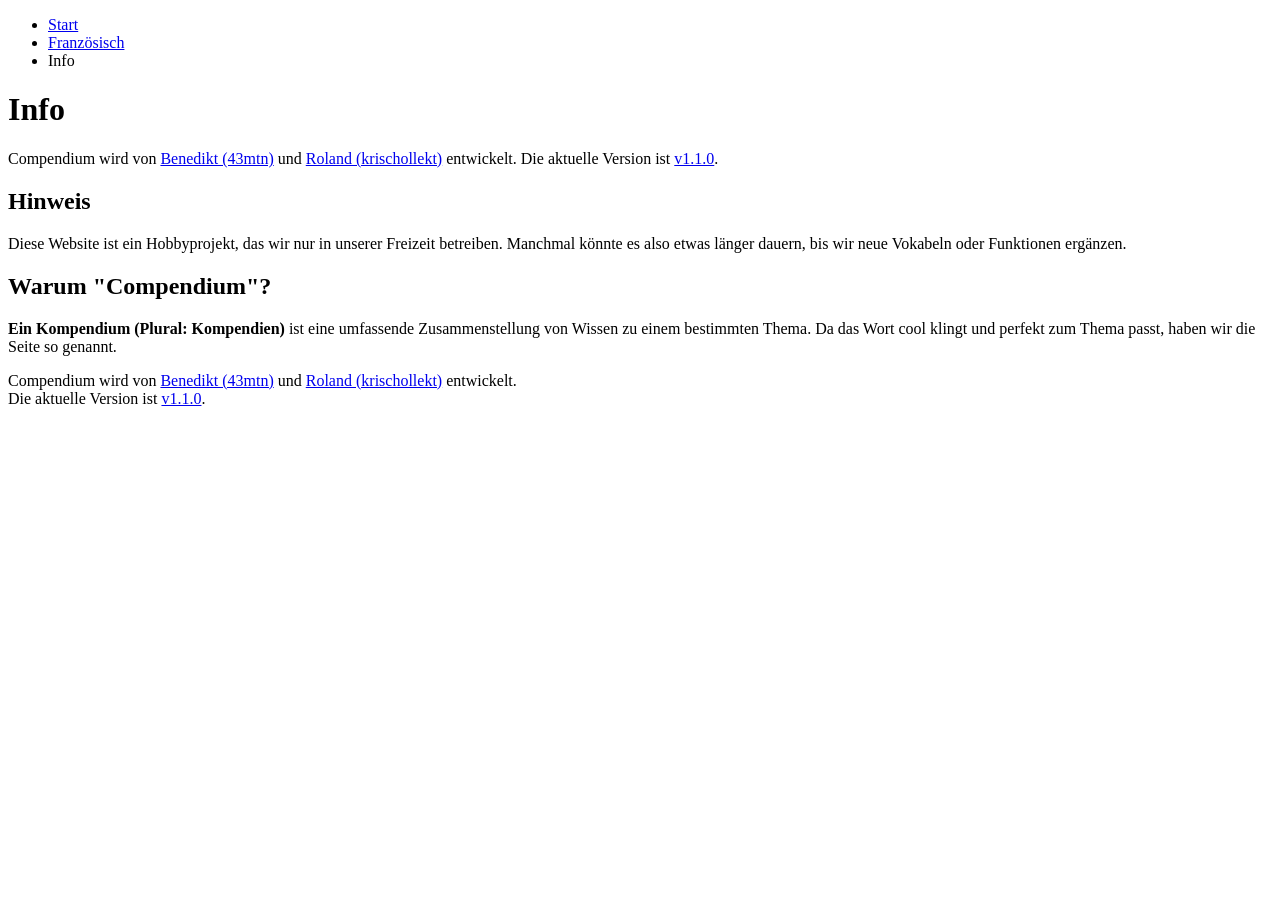
==== info.html @ 9cd4823e "Change title from 'Compendium' to 'Anti-Compendium'" ====
<!DOCTYPE html>
<html lang="en">
<head>
  <meta charset="UTF-8">
  <meta name="viewport" content="width=device-width, initial-scale=1.0">
  <title>Anti-Compendium</title>
  <link rel="stylesheet" href="style.css">
  <link rel="icon" href="./img/icon.png">
  <link rel="preconnect" href="https://fonts.googleapis.com">
  <link rel="preconnect" href="https://fonts.gstatic.com" crossorigin>
  <link href="https://fonts.googleapis.com/css2?family=Inter:ital,opsz,wght@0,14..32,100..900;1,14..32,100..900&display=swap" rel="stylesheet"> 
</head>
<body>
  <nav>
    <ul>
      <li><a href="./">Start</a></li>
      <li><a href="./french">Französisch</a></li>
      <li><a class="nav-active">Info</a></li>
    </ul>
  </nav>

  <div class="content-column">
    <div class="main">
      <h1>Info</h1>
      <p>Compendium wird von <a href="https://github.com/43mtn" target="_blank">Benedikt (43mtn)</a> und <a href="https://github.com/krischollekt-cmd" target="_blank">Roland (krischollekt)</a> entwickelt. Die aktuelle Version ist <a href="https://github.com/43mtn/Anti-Compendium/releases" target="_blank">v1.1.0</a>.</p>
    </div>
    <div class="main">
      <h2>Hinweis</h2>
      <p>Diese Website ist ein Hobbyprojekt, das wir nur in unserer Freizeit betreiben. Manchmal könnte es also etwas länger dauern, bis wir neue Vokabeln oder Funktionen ergänzen.</p>
    </div>
    <div class="main">
      <h2>Warum "Compendium"?</h2>
      <p><b>Ein Kompendium (Plural: Kompendien)</b> ist eine umfassende Zusammenstellung von Wissen zu einem bestimmten Thema. Da das Wort cool klingt und perfekt zum Thema passt, haben wir die Seite so genannt.</p>
    </div>
  </div>
  <footer>Compendium wird von <a href="https://github.com/43mtn" target="_blank">Benedikt (43mtn)</a> und <a href="https://github.com/krischollekt-cmd" target="_blank">Roland (krischollekt)</a> entwickelt. <br>Die aktuelle Version ist <a href="https://github.com/SnickiSnuck/compendium/releases" target="_blank">v1.1.0</a>.</footer>
</body>
</html>
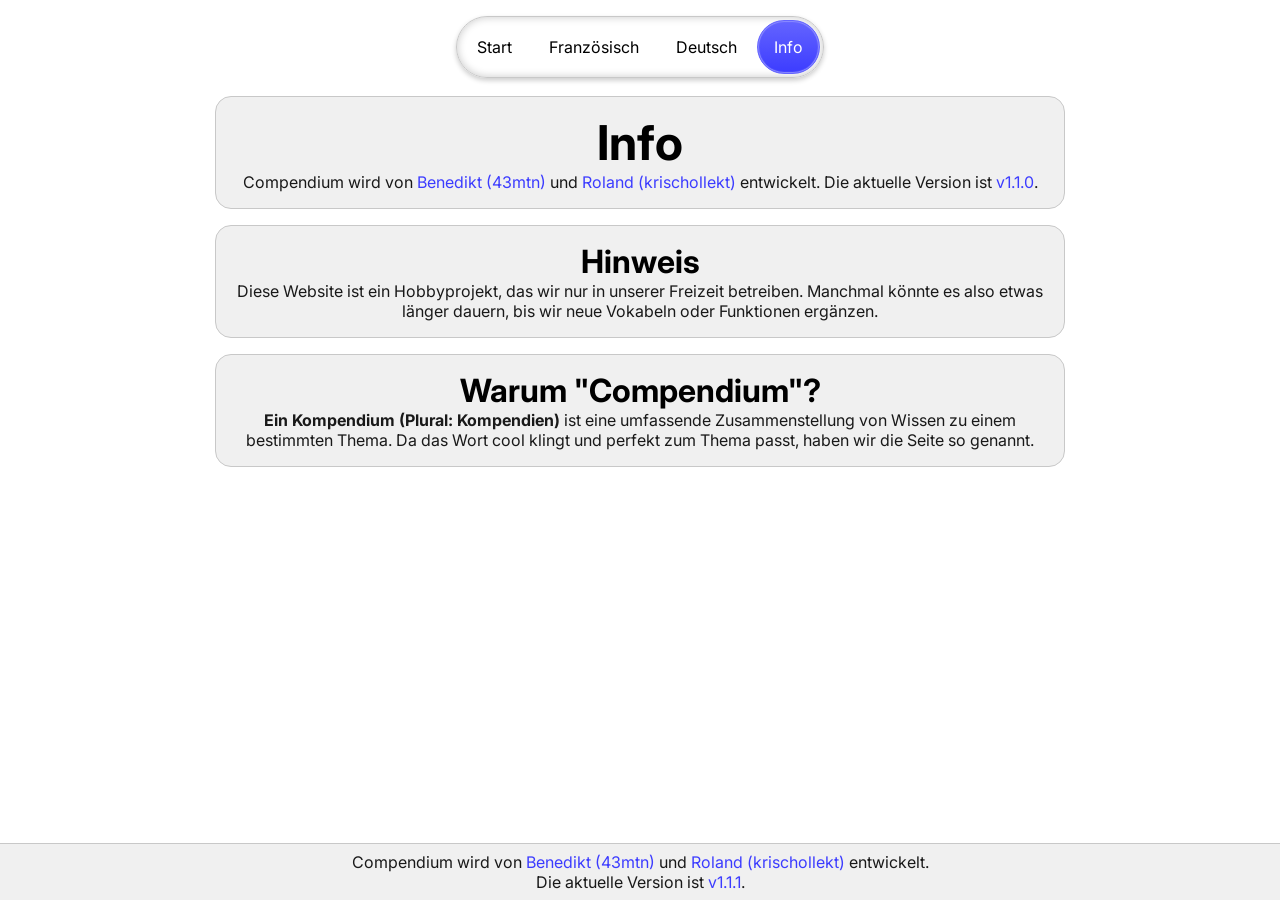
==== commit 32ca6153: "v.1.1.1" ====
--- a/info.html
+++ b/info.html
@@ -15,6 +15,7 @@
     <ul>
       <li><a href="./">Start</a></li>
       <li><a href="./french">Französisch</a></li>
+      <li><a href="./german">Deutsch</a></li>
       <li><a class="nav-active">Info</a></li>
     </ul>
   </nav>
@@ -33,6 +34,6 @@
       <p><b>Ein Kompendium (Plural: Kompendien)</b> ist eine umfassende Zusammenstellung von Wissen zu einem bestimmten Thema. Da das Wort cool klingt und perfekt zum Thema passt, haben wir die Seite so genannt.</p>
     </div>
   </div>
-  <footer>Compendium wird von <a href="https://github.com/43mtn" target="_blank">Benedikt (43mtn)</a> und <a href="https://github.com/krischollekt-cmd" target="_blank">Roland (krischollekt)</a> entwickelt. <br>Die aktuelle Version ist <a href="https://github.com/SnickiSnuck/compendium/releases" target="_blank">v1.1.0</a>.</footer>
+  <footer>Compendium wird von <a href="https://github.com/43mtn" target="_blank">Benedikt (43mtn)</a> und <a href="https://github.com/krischollekt-cmd" target="_blank">Roland (krischollekt)</a> entwickelt. <br>Die aktuelle Version ist <a href="https://github.com/SnickiSnuck/compendium/releases" target="_blank">v1.1.1</a>.</footer>
 </body>
 </html>
--- a/style.css
+++ b/style.css
@@ -0,0 +1,318 @@
+*{
+  margin: 0;
+  padding: 0;
+  font-family: Inter;
+  scroll-margin: 7rem;
+  scroll-behavior: smooth;
+  color: var(--text);
+}
+
+:root{
+  --primary: rgb(60, 60, 255);
+  --secondary: rgb(100, 100, 255);
+  --tertiary: rgb(140, 140, 255);
+  --header: black;
+  --text: rgb(25, 25, 25);
+  --glass-bg: rgba(255, 255, 255, .3);
+  --bg: rgba(240, 240, 240);
+  --bg-darker: rgba(220, 220, 220);
+  --border: 1px solid rgb(200, 200, 200);
+  --border-shadow: 0 0 .5rem rgb(200, 200, 200) inset;
+  --hover-bg: rgba(0, 0, 0, 0.1);
+  --shadow: 0 2.5px 5px rgba(0, 0, 0, .2);
+  --text-shadow: 0 1px 1px rgba(0, 0, 0, .2);
+}
+
+h1,h2,h3{color: var(--header);}
+h1{font-size: 3rem;} h2{font-size: 2rem;} h3{font-size: 1.5rem;} p{color: var(--text);}
+br{line-height: 2rem;}
+
+a{
+  text-decoration: none;
+  color: var(--primary);
+}
+
+a:hover{
+  color: var(--secondary);
+  text-decoration: underline;
+}
+
+body{
+  display: flex;
+  flex-direction: column;
+  align-items: center;
+  background: var(--body-bg);
+  height: 100vh;
+}
+
+button{
+  color: white;
+  background: linear-gradient(var(--secondary), var(--primary));
+  padding: 1rem;
+  font-size: 1rem;
+  border-radius: .8rem;
+  border: 1px solid var(--secondary);
+  cursor: pointer;
+  transition: all 100ms, scale 100ms;
+  box-shadow: 0px 1px 1px var(--tertiary) inset, 0 -1px 1px var(--tertiary) inset, 1px 0px 1px var(--tertiary) inset, -1px 0px 1px var(--tertiary) inset;
+  user-select: none;
+}
+
+/* button:hover befindet sich unten im @media */
+
+ul {
+  width: fit-content;
+  margin-left: auto;
+  margin-right: auto;
+  text-align: left;
+  list-style-position: inside;
+}
+
+nav{
+  position: fixed;
+  top: 1rem;
+  z-index: 1000;
+  display: flex;
+  padding: .2rem;
+  background: var(--glass-bg);
+  backdrop-filter: blur(4px);
+  border-radius: 9999px;
+  border: var(--border);
+  box-shadow: var(--border-shadow), var(--shadow);
+  user-select: none;
+}
+
+nav ul{
+  list-style-type: none;
+  display: flex;
+  align-items: center;
+  gap: .2rem;
+}
+
+nav ul li a{
+  display: flex;
+  padding: 1rem;
+  color: var(--header);
+  text-decoration: none;
+  transition: all 50ms;
+  border: 1px solid transparent;
+}
+
+nav ul li a:hover{
+  background: var(--hover-bg);
+  border-radius: 9999px;
+  color: var(--header);
+  text-decoration: none;
+}
+
+.nav-active{
+  color: white;
+  background: linear-gradient(var(--secondary), var(--primary));
+  padding: 1rem;
+  font-size: 1rem;
+  border-radius: 9999px;
+  border: 1px solid var(--secondary);
+  cursor: pointer;
+  transition: all 150ms;
+  box-shadow: 0px 1px 1px var(--tertiary) inset, 0 -1px 1px var(--tertiary) inset, 1px 0px 1px var(--tertiary) inset, -1px 0px 1px var(--tertiary) inset;
+}
+
+.nav-active:hover{
+  background: linear-gradient(var(--secondary), var(--primary));
+  cursor: default;
+  color: white;
+}
+
+.nav-active:active{
+  opacity: 1;
+}
+
+table{
+  table-layout: fixed;
+  width: 100%;
+  border: var(--border);
+  background: var(--bg-darker);
+  border-radius: .8rem;
+  user-select: none;
+}
+
+th, td{
+  transition: all 400ms;
+  padding: .5rem;
+}
+
+th{
+  padding: .5rem;
+}
+
+tr:nth-child(even){
+  background: var(--bg);
+}
+
+.content-column{
+  margin-top: 6rem;
+  width: min(calc(100% - 0rem), 55rem);
+  display: flex;
+  flex-direction: column;
+  justify-content: center;
+  align-items: center;
+  gap: 1rem;
+  padding-bottom: 1rem;
+}
+
+.main{
+  width: calc(100% - 4rem);
+  text-align: center;
+  padding: 1rem;
+  background: var(--bg);
+  border: var(--border);
+  border-radius: 1rem;
+  flex: 1;
+}
+
+.button-container{
+  display: flex;
+  gap: .5rem;
+  justify-content: center;
+}
+
+table button{
+  width: 100%;
+  padding: .5rem;
+  border-radius: .5rem;
+  border: 1px solid var(--secondary);
+}
+
+.covered{
+  scale: 1.2;
+  filter: blur(3px);
+  opacity: 0;
+  cursor: help;
+}
+
+.covered:hover{
+  opacity: 1;
+  filter: blur(0px);
+  scale: 1;
+}
+
+.scroll-button{
+  scale: 0;
+  opacity: 0;
+  transition: all 300ms, opacity 50ms;
+}
+.visible{
+  display: flex;
+  align-items: center;
+  justify-content: center;
+  border-radius: 0;
+  opacity: .33;
+  position: fixed;
+  bottom: 1rem;
+  right: 1rem;
+  z-index: 1000;
+  width: 3rem;
+  height: 3rem;
+  border-radius: 100%;
+  scale: 1;
+  transition: all 300ms, opacity 50ms;
+}
+
+footer{
+  border-top: var(--border);
+  background: var(--bg);
+  width: calc(100% - 1rem);
+  text-align: center;
+  padding: .5rem;
+  margin-top: auto;
+}
+
+.list{
+  list-style-type: disc;
+  margin: center;
+  font-size: 1rem;
+}
+
+.under-list{
+  list-style-type: circle;
+  margin-left: 0;
+  padding-left: 40px;
+  font-size: .9rem;
+  text-align: left;
+}
+
+.square-list{
+  list-style-type: square;
+  padding-left: 2rem;
+  font-size: 1rem;
+}
+
+.underline{
+  text-decoration: underline;
+}
+
+.hover-underline{
+  text-decoration: underline;
+  cursor: help;
+}
+
+.hidden-text{
+  color: red;
+  visibility: hidden;
+}
+
+.hover-underline:hover + .hidden-text,
+.hover-underline:focus ~ .hidden-text{
+  visibility: visible;
+}
+
+.bold{
+  font-weight: bold;
+}
+
+@media (hover: hover){
+  button:hover{
+    opacity: 1;
+    cursor: wait;
+  }
+}
+
+@media (prefers-color-scheme: dark){
+  :root{
+    --header: white;
+    --text: rgb(230, 230, 230);
+    --glass-bg: rgba(0, 0, 0, .3);
+    --bg: rgba(15, 15, 25);
+    --bg-darker: rgba(10, 10, 20);
+    --body-bg: rgba(0, 0, 5);
+    --border: 1px solid rgb(50, 50, 60);
+    --border-shadow: 0 0 .5rem rgb(50, 50, 60) inset;
+    --hover-bg: rgba(255, 255, 255, 0.1);
+    --shadow: 0 2.5px 5px rgba(0, 0, 0, .2);
+    --text-shadow: none;
+  }
+  a{
+    color: var(--secondary);
+  }
+  a:hover{
+    color: var(--tertiary);
+  }
+}
+
+@keyframes popIn {
+  0%{
+    scale: .8 .8;
+    opacity: 0;
+    filter: blur(10px);
+  }
+  25%{
+    scale: 1.1;
+    opacity: 1;
+    filter: blur(0px);
+  }
+  100%{
+    scale: 1;
+    opacity: 1;
+    filter: blur(0px);
+  }
+}
